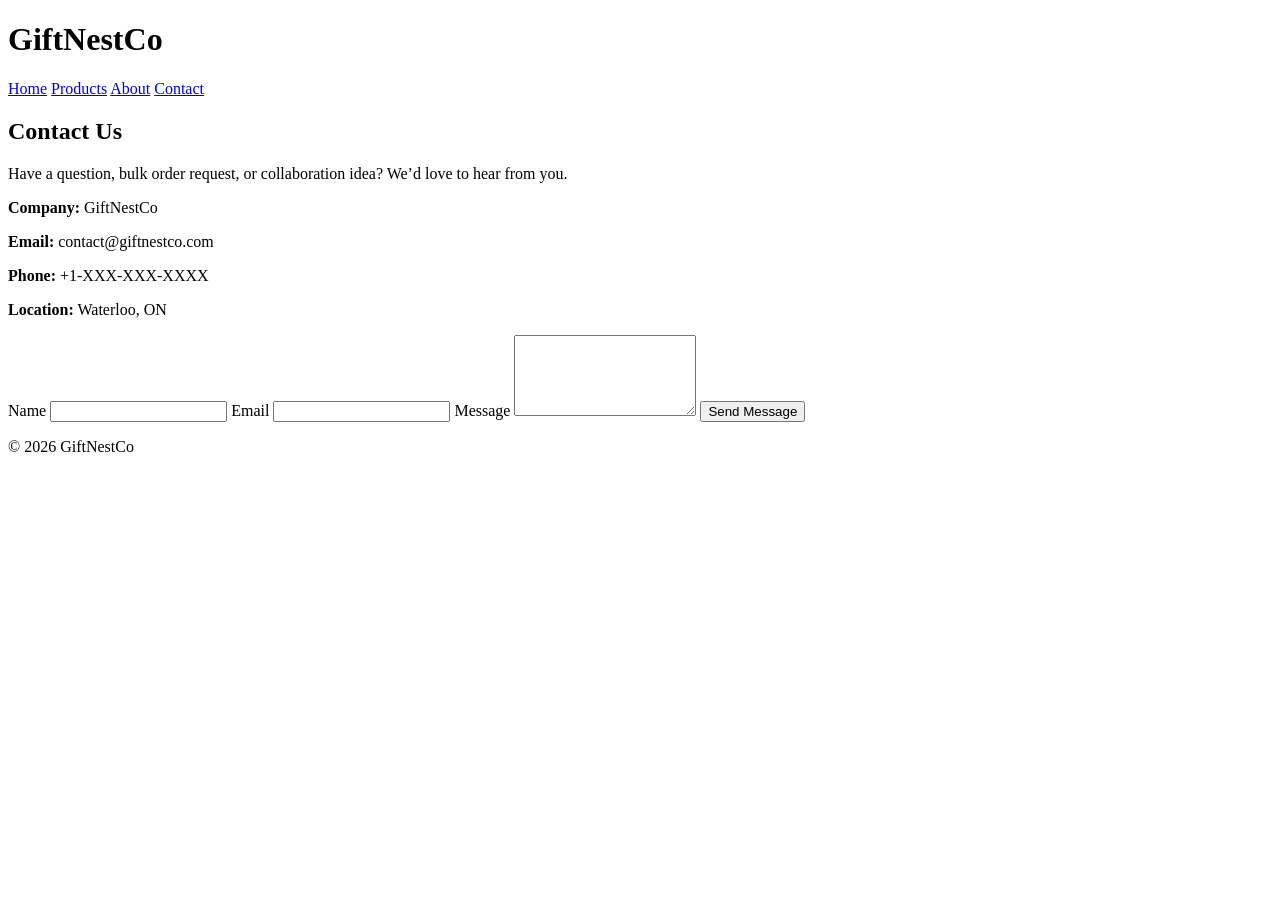
==== contact.html @ cee0f4bc "Base template added" ====
<!DOCTYPE html>
<html lang="en">
<head>
<meta charset="UTF-8" />
<title>Contact | GiftNestCo</title>
<link rel="stylesheet" href="css/styles.css" />
</head>
<body>
<header class="site-header">
<h1>GiftNestCo</h1>
<nav>
<a href="index.html">Home</a>
<a href="products.html">Products</a>
<a href="about.html">About</a>
<a href="contact.html">Contact</a>
</nav>
</header>
<section class="page-content">
<h2>Contact Us</h2>
<p>
Have a question, bulk order request, or collaboration idea?
We’d love to hear from you.
</p>
<div class="contact-details">
<p><strong>Company:</strong> GiftNestCo</p>
<p><strong>Email:</strong> contact@giftnestco.com</p>
<p><strong>Phone:</strong> +1-XXX-XXX-XXXX</p>
<p><strong>Location:</strong> Waterloo, ON</p>
</div>
<form class="contact-form">
<label>Name</label>
<input type="text" required />
<label>Email</label>
<input type="email" required />
<label>Message</label>
<textarea rows="5"></textarea>
<button type="submit" class="btn primary">Send Message</button>
</form>
</section>
<footer class="site-footer">
<p>© 2026 GiftNestCo</p>
</footer>
</body>
</html>
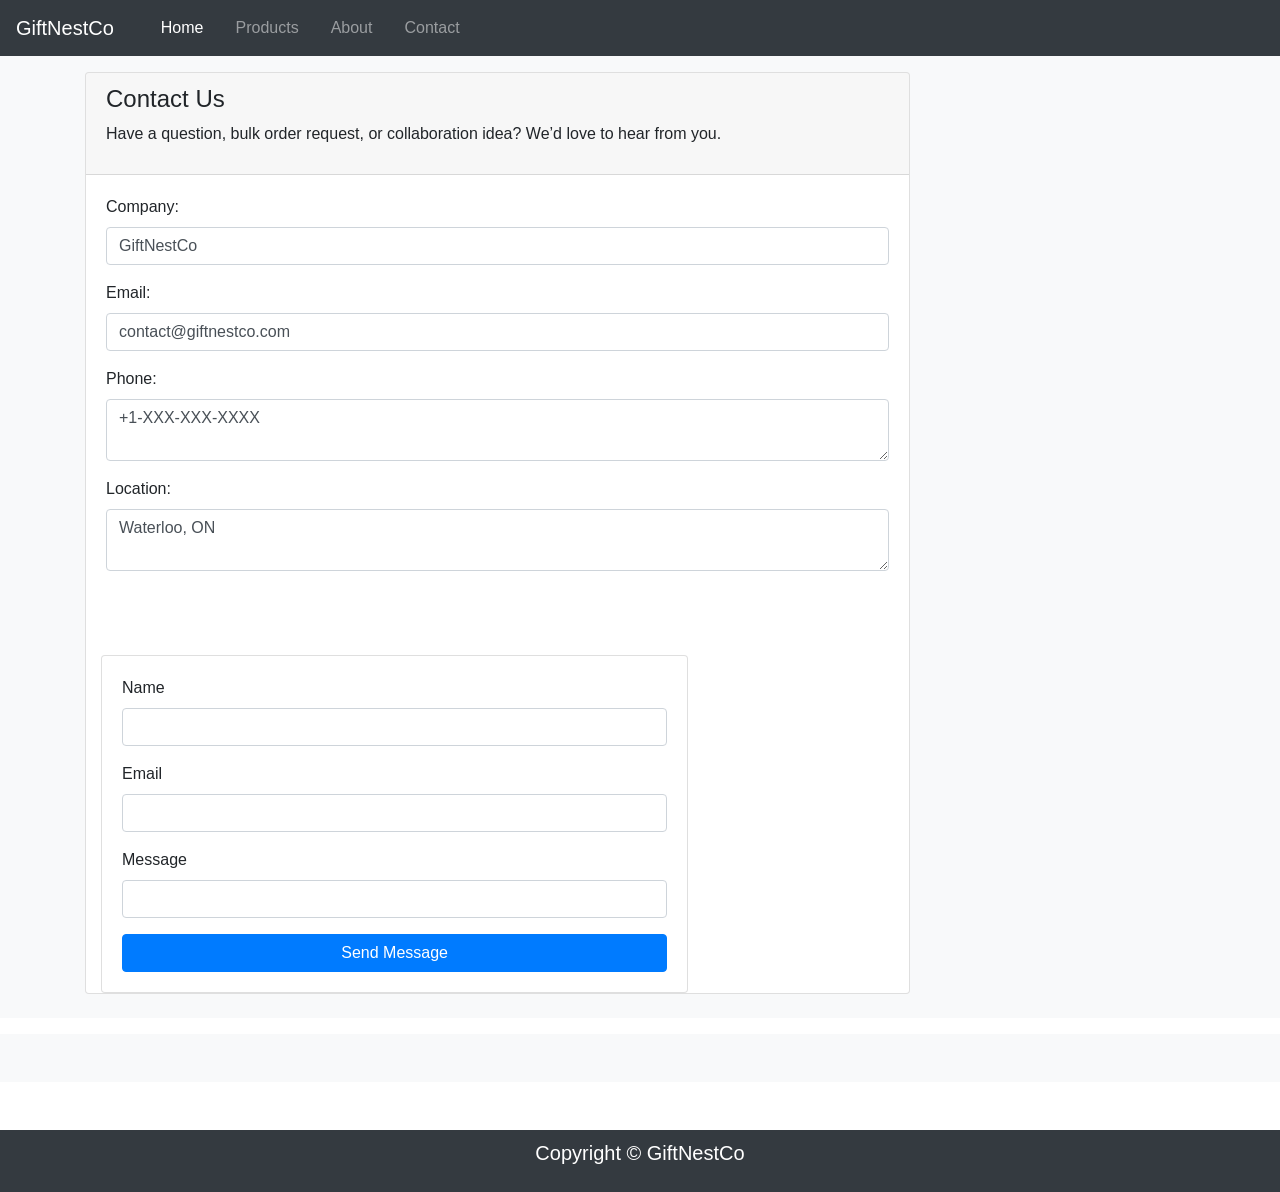
==== commit 58755f81: "Changed the styles of the web page" ====
--- a/contact.html
+++ b/contact.html
@@ -1,44 +1,127 @@
 <!DOCTYPE html>
 <html lang="en">
 <head>
-<meta charset="UTF-8" />
+<!--Required Meta tags-->
+		<meta charset="utf-8">
+		<meta name="viewport" content="width=device-width,initial-scale=1,shrink-to-fit=no">
+		
+		<!--Bootstrap CSS-->
+		<link rel="stylesheet" href="https://stackpath.bootstrapcdn.com/bootstrap/4.4.1/css/bootstrap.min.css" integrity="sha384-Vkoo8x4CGsO3+Hhxv8T/Q5PaXtkKtu6ug5TOeNV6gBiFeWPGFN9MuhOf23Q9Ifjh" crossorigin="anonymous">
+
 <title>Contact | GiftNestCo</title>
 <link rel="stylesheet" href="css/styles.css" />
 </head>
 <body>
 <header class="site-header">
-<h1>GiftNestCo</h1>
-<nav>
-<a href="index.html">Home</a>
-<a href="products.html">Products</a>
-<a href="about.html">About</a>
-<a href="contact.html">Contact</a>
-</nav>
+	<nav class="navbar navbar-expand-sm navbar-dark bg-dark fixed-top">
+		<a href="index.html" class="navbar-brand">GiftNestCo</a>
+		<div class="container">
+			<button class="navbar-toggler" data-toggle="collapse" data-target="#navbarCollapse">
+				<span class="navbar-item"></span>
+			</button>
+			<div class="collapse navbar-collapse" id="navbarCollapse">
+				<ul class="navbar-nav mr-auto">
+					<li class="nav-item px-2">
+						<a href="index.html" class="nav-link active">Home</a>
+					</li>
+					<li class="nav-item px-2">
+						<a href="products.html" class="nav-link">Products</a>
+					</li>
+					<li class="nav-item px-2">
+						<a href="about.html" class="nav-link">About</a>
+					</li>
+					<li class="nav-item px-2">
+						<a href="contact.html" class="nav-link">Contact</a>
+					</li>
+				</ul>
+			</div>
+		</div>
+	</nav>
 </header>
-<section class="page-content">
-<h2>Contact Us</h2>
-<p>
-Have a question, bulk order request, or collaboration idea?
-We’d love to hear from you.
-</p>
-<div class="contact-details">
-<p><strong>Company:</strong> GiftNestCo</p>
-<p><strong>Email:</strong> contact@giftnestco.com</p>
-<p><strong>Phone:</strong> +1-XXX-XXX-XXXX</p>
-<p><strong>Location:</strong> Waterloo, ON</p>
-</div>
-<form class="contact-form">
-<label>Name</label>
-<input type="text" required />
-<label>Email</label>
-<input type="email" required />
-<label>Message</label>
-<textarea rows="5"></textarea>
-<button type="submit" class="btn primary">Send Message</button>
-</form>
-</section>
-<footer class="site-footer">
-<p>© 2026 GiftNestCo</p>
-</footer>
+
+<section id="contact" class="py-4 mb-3 bg-light">
+	<div class="container mt-5">
+		<div class="row">
+			<div class="col-md-9">
+				<div class="card">
+					<div class="card-header">
+						<h4> Contact Us </h4>
+						<p>Have a question, bulk order request, or collaboration idea?
+							We’d love to hear from you.
+						</p>
+					</div>
+					<div class="card-body">
+						<form>
+							<div class="form-group">
+								<label for="name">Company:</label>
+								<input type="text" class="form-control" value="GiftNestCo">
+							</div>
+							<div class="form-group">
+								<label for="email">Email:</label>
+								<input type="email" class="form-control" value="contact@giftnestco.com">
+							</div>
+							<div class="form-group">
+								<label for="bio">Phone:</label>
+								<textarea class="form-control" name="editor1">+1-XXX-XXX-XXXX</textarea>
+							</div>
+							<div class="form-group">
+								<label for="bio">Location:</label>
+								<textarea class="form-control" name="editor1">Waterloo, ON</textarea>
+							</div>
+						</form>
+					</div>
+					<div class="container mt-5">
+						<div class="row">
+							<div class="col-md-9">
+								<div class="card">
+									<div class="card-body">
+										<form action="">
+										<div class="form-group">
+												<label for="email">Name</label>
+												<input type="email" class="form-control">
+											</div>
+											<div class="form-group">
+												<label for="email">Email</label>
+												<input type="email" class="form-control">
+											</div>
+											<div class="form-group">
+												<label for="password">Message</label>
+												<input type="password" class="form-control">
+											</div>
+											<button class="btn btn-primary btn-block">Send Message</button>
+										</form>
+									</div>
+								</div>						
+							</div>
+						</div>
+					</div>
+				</div>
+			</div>
+		</div>
+	</section>
+	<section id="actions" class="py-4 mb-3 bg-light">
+		<div class="container">
+			<div class="row">
+				<div class="col-md-9 mx-auto">
+					
+				</div>						
+			</div>
+		</div>
+	</section>
+	
+	
+
+
+<footer id="main-footer" class="text-center text-white bg-dark mt-5 p-2">
+		<div class="container">
+			<div class="row">
+				<div class="col">
+					<p class="lead">
+					Copyright &copy; <span id="year"></span> GiftNestCo
+					</p>
+				</div>
+			</div>
+		</div>
+	</footer>
 </body>
 </html>
